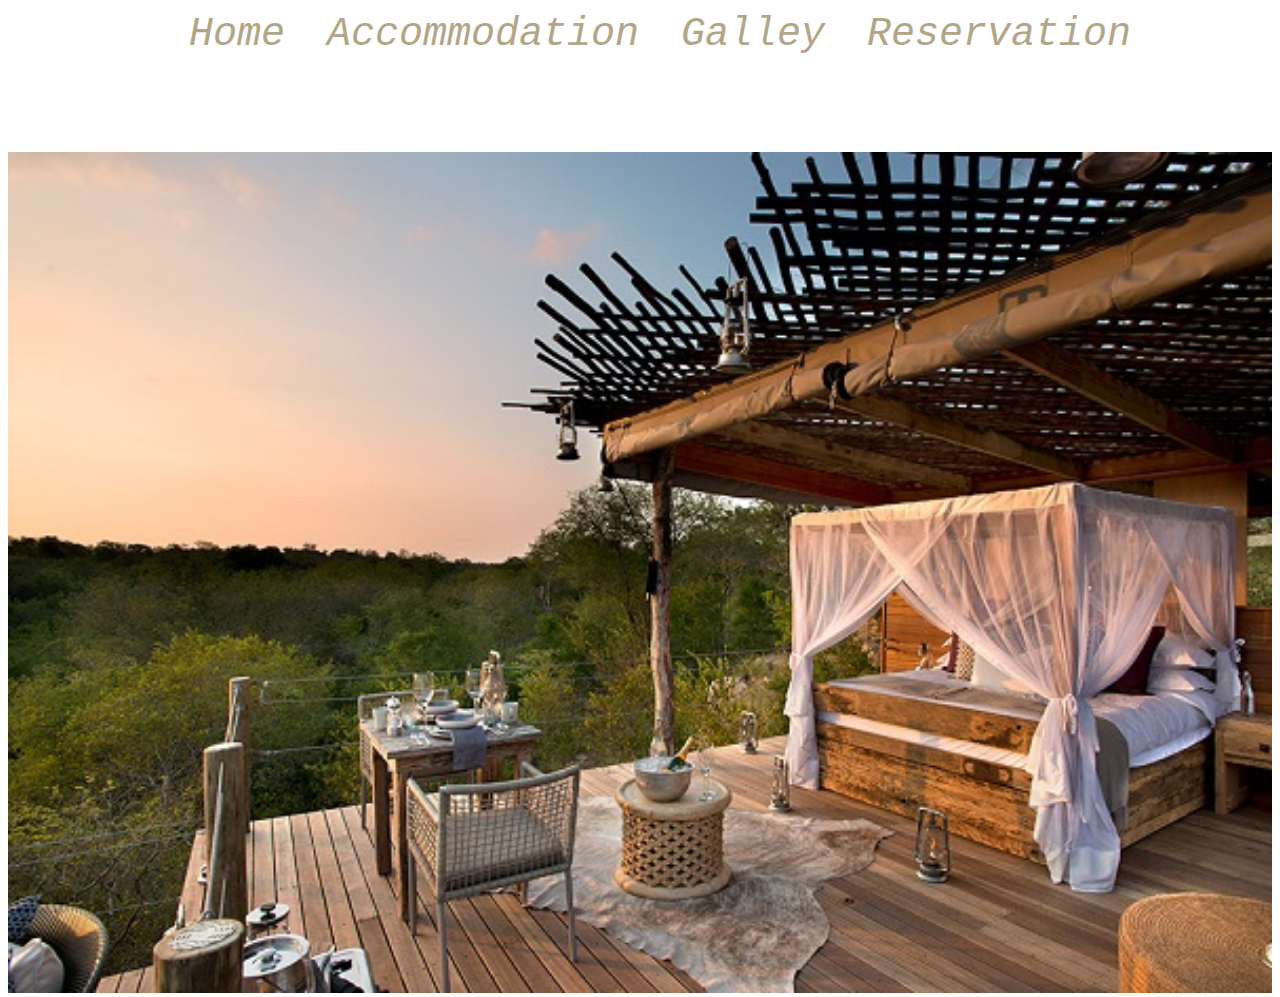
==== Accommodation.html @ 20eaaba1 "Add reservation page, galley page, accommodation page" ====
<!DOCTYPE>
<html>
  <link href="css/styles.css" rel="stylesheet" type="text/css">
 <title>HEAVEN ON EARTH</title>
<body>
  <header>
  <ul>
    <li><a href="index.html">Home</a></li>
    <li><a href="Accommodation.html">Accommodation</a></li>
    <li><a href="Galley.html">Galley</a></li>
    <li><a href="Reservation.html">Reservation</a></li>
  </ul>
</header>
      <img src="images/luxury safari resort.jpg" alt="A photo of a luxury safari resort">
</body>
</html>
---- css/styles.css ----
img{
  display: block;
  margin: auto;
  width: 100%;
}
title{
  font-style: italic;
  font-size: 100px;
  color: #32cd32;
  align-items: center;
}
header{
  list-style-type: none;
  background-color: inherit;
  text-align: center;
}
header ul li {
  display: inline-block;
  height: 100px;
}
header ul li a {
  text-decoration:  none;
  color:  #b1a688;
  text-align:  left;
  padding: 14px 16px;
  font-family: monospace;
}
h1{
  text-transform: uppercase;
  text-align: center;
  font-style: italic;
  font-size: 40px;
  color: #32cd32;
}
h2{
  text-align: center;
  text-transform: capitalize;
  font-style: italic;
  font-size: 40px;
  color: #32cd32;
}
body{
  text-align: justify;
  font-style: italic;
  font-size: 40px;
  color: #32cd32;
  background-image: url(../images.jpg);
}
p{
  font-style: italic;
  font-size: 40px;
  color: #32cd32;
}
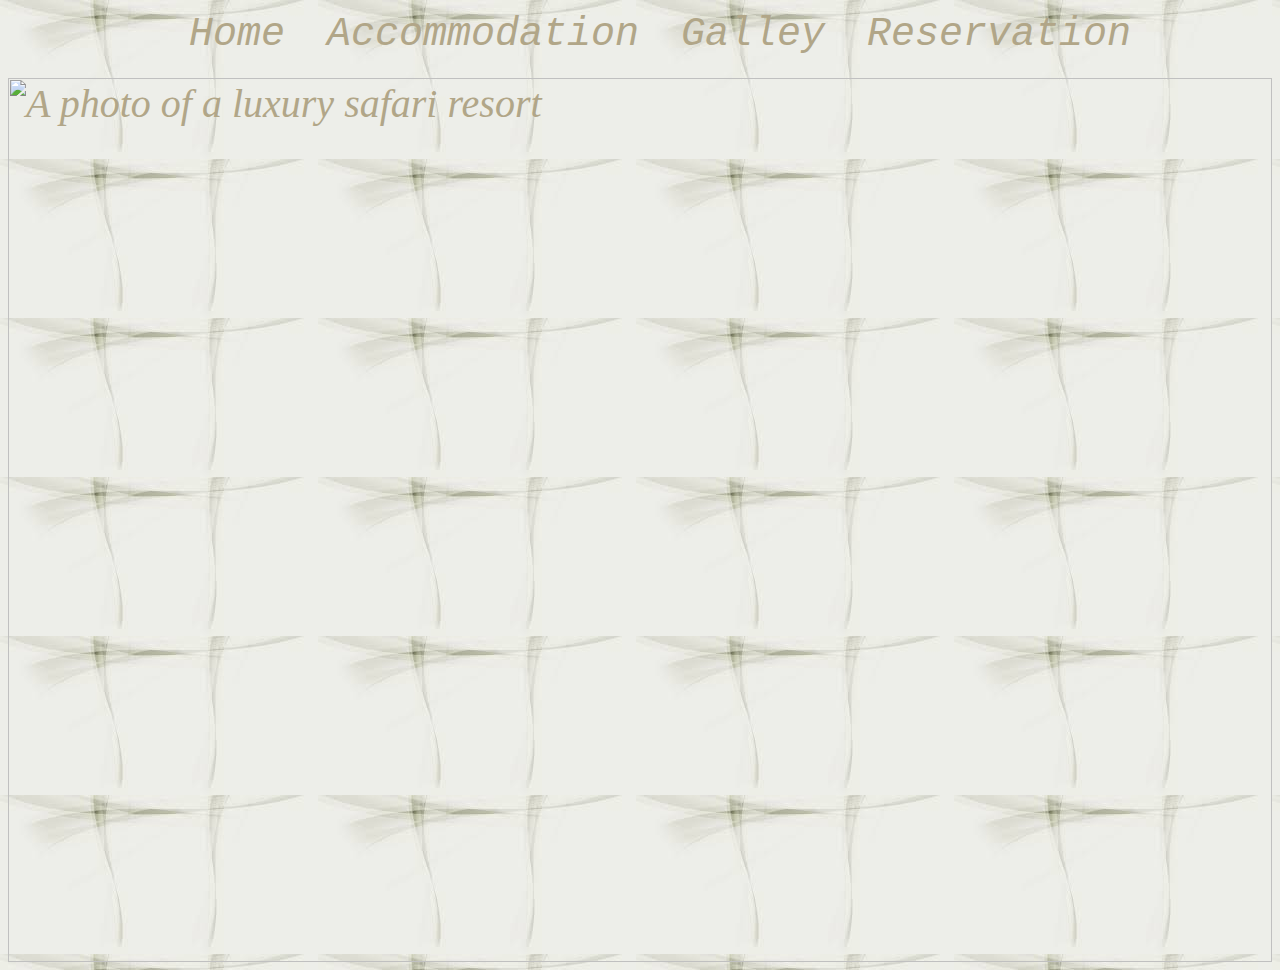
==== commit 9e5368dc: "Add photos to the galley" ====
--- a/Accommodation.html
+++ b/Accommodation.html
@@ -11,6 +11,6 @@
     <li><a href="Reservation.html">Reservation</a></li>
   </ul>
 </header>
-      <img src="images/luxury safari resort.jpg" alt="A photo of a luxury safari resort">
+      <img src="images/resort1.jpg" alt="A photo of a luxury safari resort">
 </body>
 </html>
--- a/css/styles.css
+++ b/css/styles.css
@@ -6,13 +6,14 @@
 title{
   font-style: italic;
   font-size: 100px;
-  color: #32cd32;
+  color: #b1a688;
   align-items: center;
 }
 header{
   list-style-type: none;
   background-color: inherit;
   text-align: center;
+  height: 70px;
 }
 header ul li {
   display: inline-block;
@@ -20,7 +21,7 @@
 }
 header ul li a {
   text-decoration:  none;
-  color:  #b1a688;
+  color:   #b1a688;
   text-align:  left;
   padding: 14px 16px;
   font-family: monospace;
@@ -30,24 +31,39 @@
   text-align: center;
   font-style: italic;
   font-size: 40px;
-  color: #32cd32;
+  color: #b1a688;
 }
 h2{
   text-align: center;
   text-transform: capitalize;
   font-style: italic;
   font-size: 40px;
-  color: #32cd32;
+  color: #b1a688;
 }
 body{
   text-align: justify;
   font-style: italic;
   font-size: 40px;
-  color: #32cd32;
-  background-image: url(../images.jpg);
+  color: #b1a688;
+  background-image: url(../background.jpg);
 }
 p{
   font-style: italic;
   font-size: 40px;
-  color: #32cd32;
+  color: #b1a688;
+  text-align: center;
 }
+#images{
+  display: flex;
+  flex-direction: row;
+  flex-wrap: wrap;
+  justify-content: center;
+}
+#images ul li {
+  list-style-type: none;
+}
+#images img{
+  height: 250px;
+  width: 33.333333%;
+  margin: 10px;
+}
